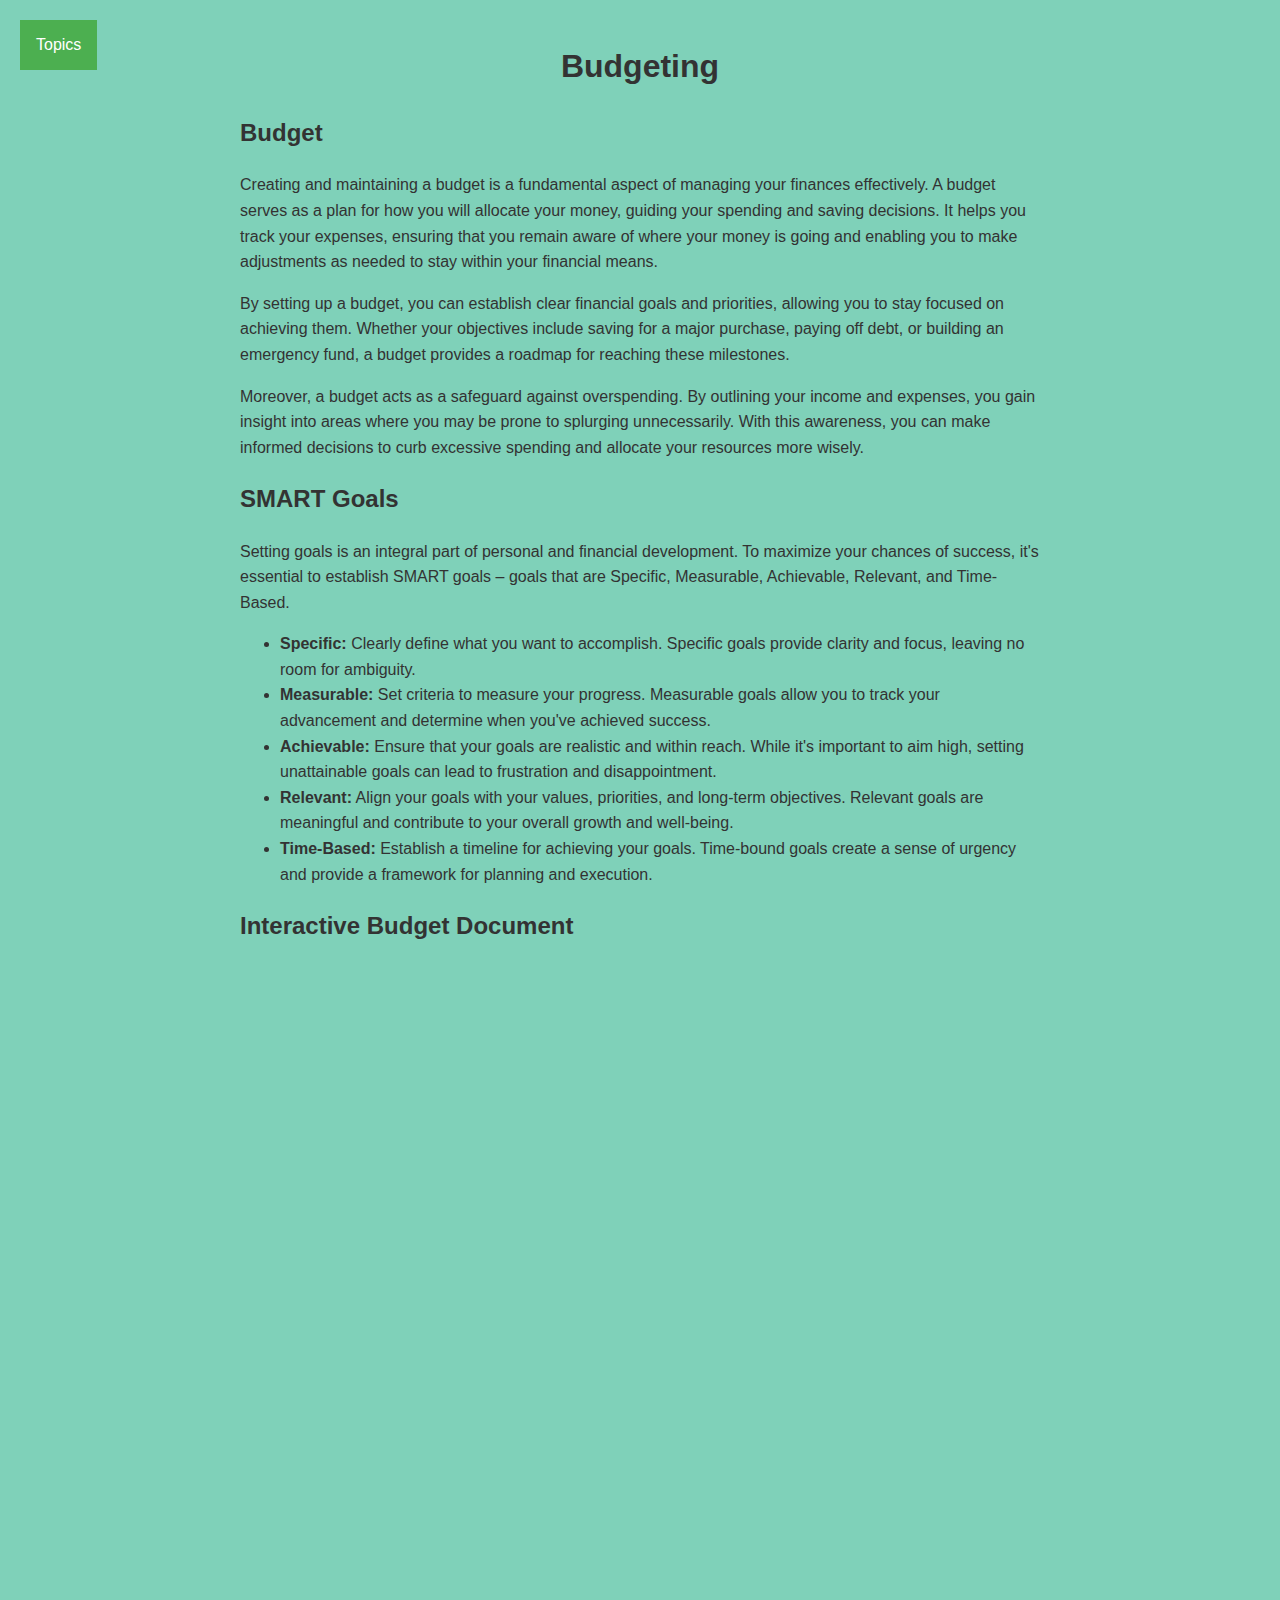
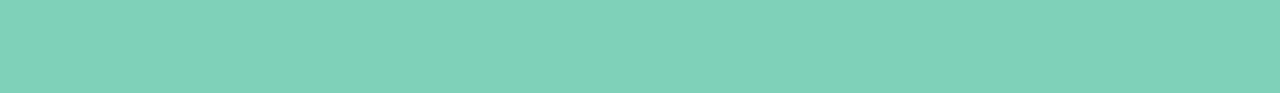
==== budget.html @ efed08c0 "first commit" ====
<!DOCTYPE html>
<html lang="en">
  <head>
    <!-- Metadata Section: This section contains information about the document -->
    <meta charset="UTF-8"> <!-- Specifies the character encoding for the document -->
    <meta name="viewport" content="width=device-width, initial-scale=1.0"> <!-- Defines the viewport settings for responsive design -->
    <meta http-equiv="X-UA-Compatible" content="ie=edge"> <!-- Sets the compatibility mode for Internet Explorer -->
    <title>Budgeting</title> <!-- Title of the document -->
    <link rel="stylesheet" href="style.css"> <!-- Links an external CSS stylesheet for styling -->
  </head>
  <body>
    <div class="dropdown-container">
      <div class="dropdown">
        <button class="dropbtn">Topics</button>
        <div class="dropdown-content">
          <a href="index.html">Fundamentals of Financial Literacy</a>
          <a href="personal_finance.html">Personal Finance</a>
          <a href="savings.html">Savings</a>
          <a href="finance_institutions.html">Financial Institutions</a>
          <a href="credit.html">Credit</a>
        </div>
      </div>
    </div>
    <!-- Content Section: This section contains the visible content of the document -->
    <div class="container">
        <h1>Budgeting</h1> <!-- Main heading for the page -->
        
        <!-- Budget Section -->
        <h2>Budget</h2> <!-- Subheading for the budget section -->
        <p>Creating and maintaining a budget is a fundamental aspect of managing your finances effectively. A budget serves as a plan for how you will allocate your money, guiding your spending and saving decisions. It helps you track your expenses, ensuring that you remain aware of where your money is going and enabling you to make adjustments as needed to stay within your financial means.</p>
        <p>By setting up a budget, you can establish clear financial goals and priorities, allowing you to stay focused on achieving them. Whether your objectives include saving for a major purchase, paying off debt, or building an emergency fund, a budget provides a roadmap for reaching these milestones.</p>
        <p>Moreover, a budget acts as a safeguard against overspending. By outlining your income and expenses, you gain insight into areas where you may be prone to splurging unnecessarily. With this awareness, you can make informed decisions to curb excessive spending and allocate your resources more wisely.</p>
        
        <!-- SMART Goals Section -->
        <h2>SMART Goals</h2> <!-- Subheading for SMART goals section -->
        <p>Setting goals is an integral part of personal and financial development. To maximize your chances of success, it's essential to establish SMART goals – goals that are Specific, Measurable, Achievable, Relevant, and Time-Based.</p>
        <ul>
            <!-- Unordered list of SMART goal criteria -->
            <li><strong>Specific:</strong> Clearly define what you want to accomplish. Specific goals provide clarity and focus, leaving no room for ambiguity.</li>
            <li><strong>Measurable:</strong> Set criteria to measure your progress. Measurable goals allow you to track your advancement and determine when you've achieved success.</li>
            <li><strong>Achievable:</strong> Ensure that your goals are realistic and within reach. While it's important to aim high, setting unattainable goals can lead to frustration and disappointment.</li>
            <li><strong>Relevant:</strong> Align your goals with your values, priorities, and long-term objectives. Relevant goals are meaningful and contribute to your overall growth and well-being.</li>
            <li><strong>Time-Based:</strong> Establish a timeline for achieving your goals. Time-bound goals create a sense of urgency and provide a framework for planning and execution.</li>
        </ul>
        <h2>Interactive Budget Document</h2>
        <iframe width="700" height="700" frameborder="0" scrolling="no" src="https://minersutep-my.sharepoint.com/personal/erquezada_miners_utep_edu/_layouts/15/Doc.aspx?sourcedoc={73b5ddf6-f707-4487-af69-bb62660f0e3d}&action=embedview&AllowTyping=True&wdHideGridlines=True&wdHideHeaders=True&wdDownloadButton=True&wdInConfigurator=True&wdInConfigurator=True"></iframe>
    </div>
</body>
</html>
---- style.css ----
body {
  background-color: #7FD1B9; /* Soft, muted teal */
  margin: 0;
  padding: 0;
  font-family: Arial, sans-serif;
  line-height: 1.6;
  color: #333; /* Dark text color */
}

.container {
  max-width: 800px;
  margin: 0 auto;
  padding: 20px;
}

h1 {
  color: #333;
  text-align: center;
}

p {
  color: #333;
}

a {
  display: block;
  margin-bottom: 10px;
  color: #333;
  text-decoration: none;
  transition: color 0.3s;
}

a:hover {
  color: #007bff; /* Change color on hover */
}

/* Dropdown button container */
.dropdown-container {
  position: absolute;
  top: 20px; /* Adjust as needed */
  left: 20px; /* Adjust as needed */
}

/* Dropdown button */
.dropbtn {
  background-color: #4CAF50;
  color: white;
  padding: 16px;
  font-size: 16px;
  border: none;
  cursor: pointer;
}

/* Dropdown container (hidden by default) */
.dropdown-content {
  display: none;
  position: absolute;
  background-color: #f9f9f9;
  min-width: 160px;
  box-shadow: 0px 8px 16px 0px rgba(0,0,0,0.2);
  z-index: 1;
}

/* Links inside the dropdown */
.dropdown-content a {
  color: black;
  padding: 12px 16px;
  text-decoration: none;
  display: block;
}

/* Change color of dropdown links on hover */
.dropdown-content a:hover {
  background-color: #f1f1f1;
}

/* Show the dropdown container on hover */
.dropdown-container:hover .dropdown-content {
  display: block;
}
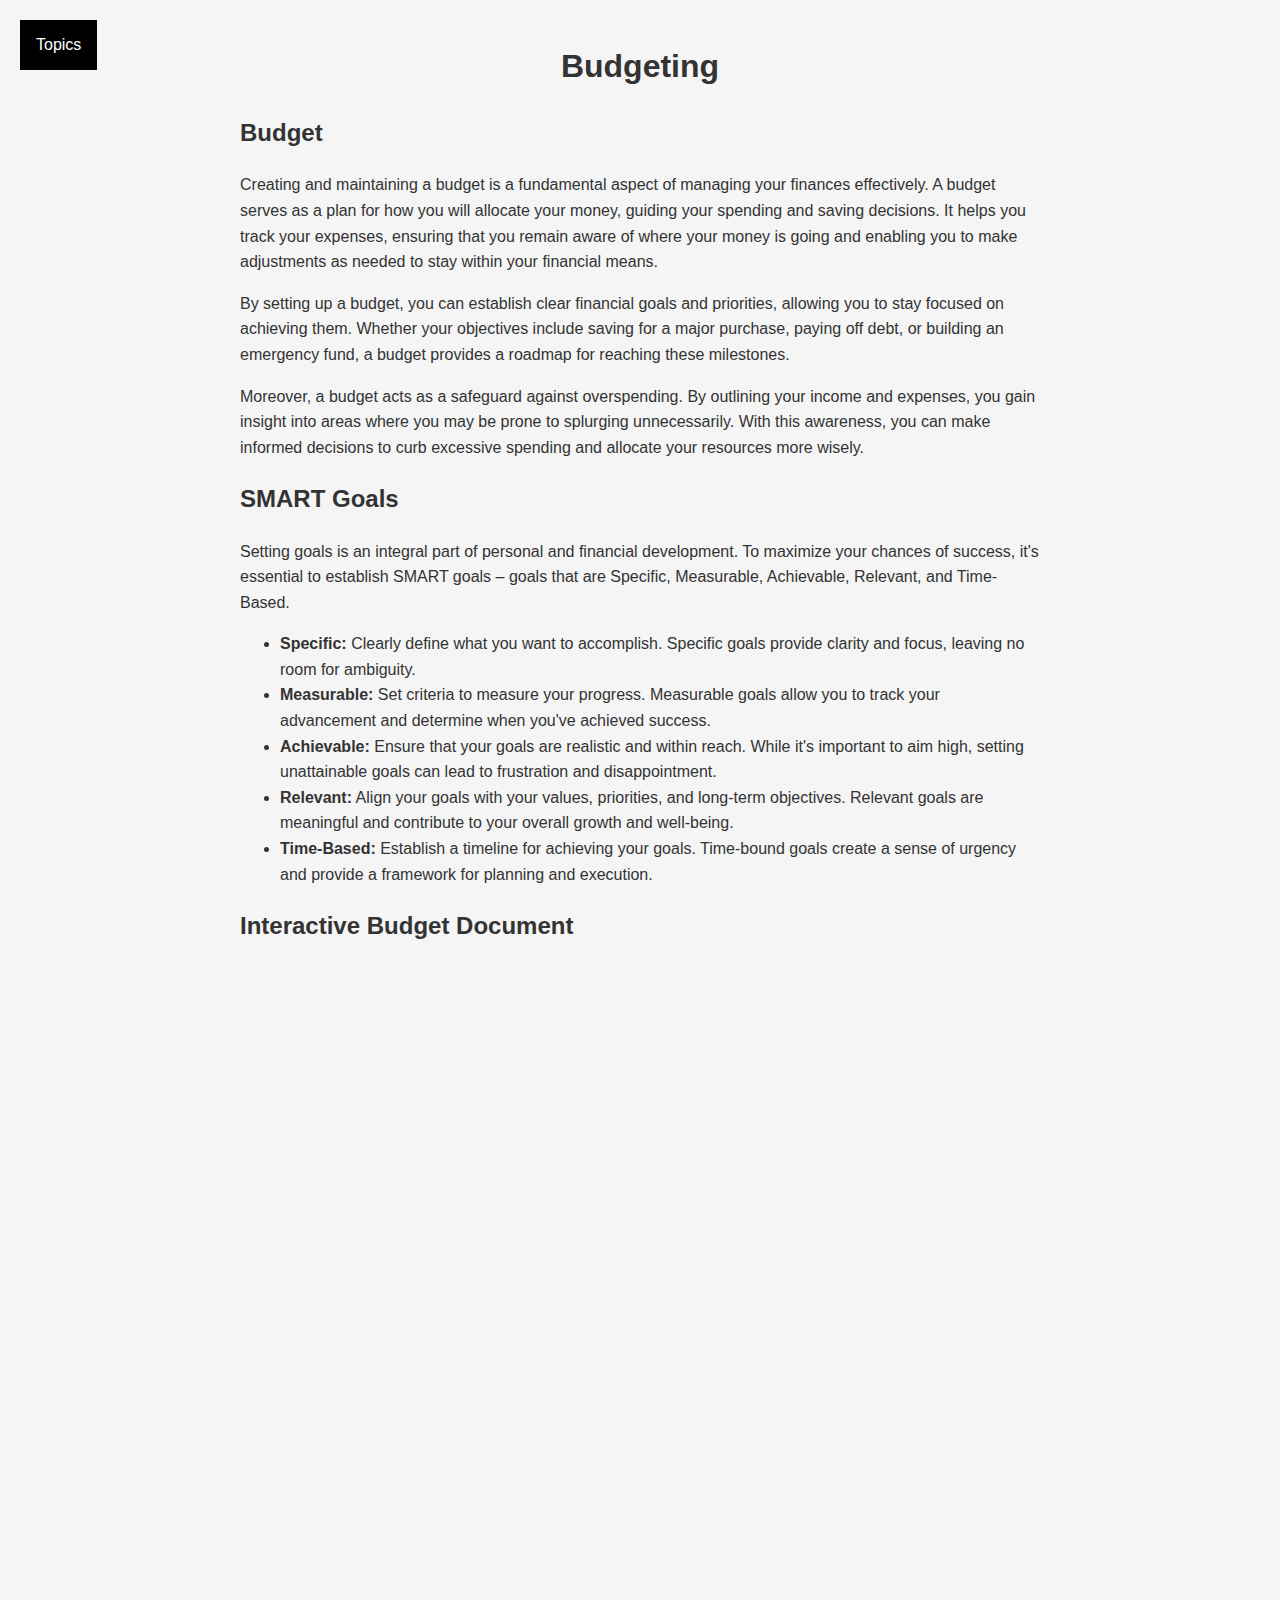
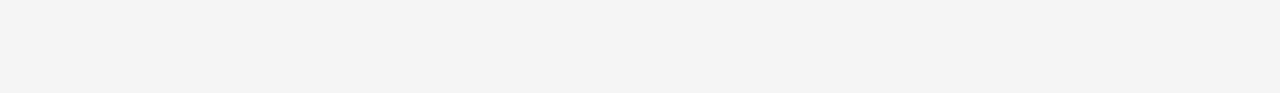
==== commit 84edd764: "Added two more html pages" ====
--- a/budget.html
+++ b/budget.html
@@ -18,6 +18,7 @@
           <a href="savings.html">Savings</a>
           <a href="finance_institutions.html">Financial Institutions</a>
           <a href="credit.html">Credit</a>
+          <a href="loan.html">Loans</a>
         </div>
       </div>
     </div>
--- a/style.css
+++ b/style.css
@@ -1,27 +1,33 @@
 body {
-  background-color: #7FD1B9; /* Soft, muted teal */
+  background-color: #f5f5f5; /* clear gray */
   margin: 0;
   padding: 0;
   font-family: Arial, sans-serif;
   line-height: 1.6;
   color: #333; /* Dark text color */
 }
-
+.content {
+  background-color: #fff; /* white */
+  padding: 20px; 
+}
 .container {
   max-width: 800px;
   margin: 0 auto;
   padding: 20px;
 }
+.dropdown-container {
+  background-color: #f5f5f5; 
+ 
+}
+
 
 h1 {
   color: #333;
   text-align: center;
 }
-
 p {
   color: #333;
 }
-
 a {
   display: block;
   margin-bottom: 10px;
@@ -29,28 +35,24 @@
   text-decoration: none;
   transition: color 0.3s;
 }
-
 a:hover {
   color: #007bff; /* Change color on hover */
 }
-
 /* Dropdown button container */
 .dropdown-container {
   position: absolute;
   top: 20px; /* Adjust as needed */
   left: 20px; /* Adjust as needed */
 }
-
 /* Dropdown button */
 .dropbtn {
-  background-color: #4CAF50;
+  background-color: #010102;
   color: white;
   padding: 16px;
   font-size: 16px;
   border: none;
   cursor: pointer;
 }
-
 /* Dropdown container (hidden by default) */
 .dropdown-content {
   display: none;
@@ -60,7 +62,6 @@
   box-shadow: 0px 8px 16px 0px rgba(0,0,0,0.2);
   z-index: 1;
 }
-
 /* Links inside the dropdown */
 .dropdown-content a {
   color: black;
@@ -68,13 +69,11 @@
   text-decoration: none;
   display: block;
 }
-
 /* Change color of dropdown links on hover */
 .dropdown-content a:hover {
   background-color: #f1f1f1;
 }
-
 /* Show the dropdown container on hover */
 .dropdown-container:hover .dropdown-content {
   display: block;
-}
+}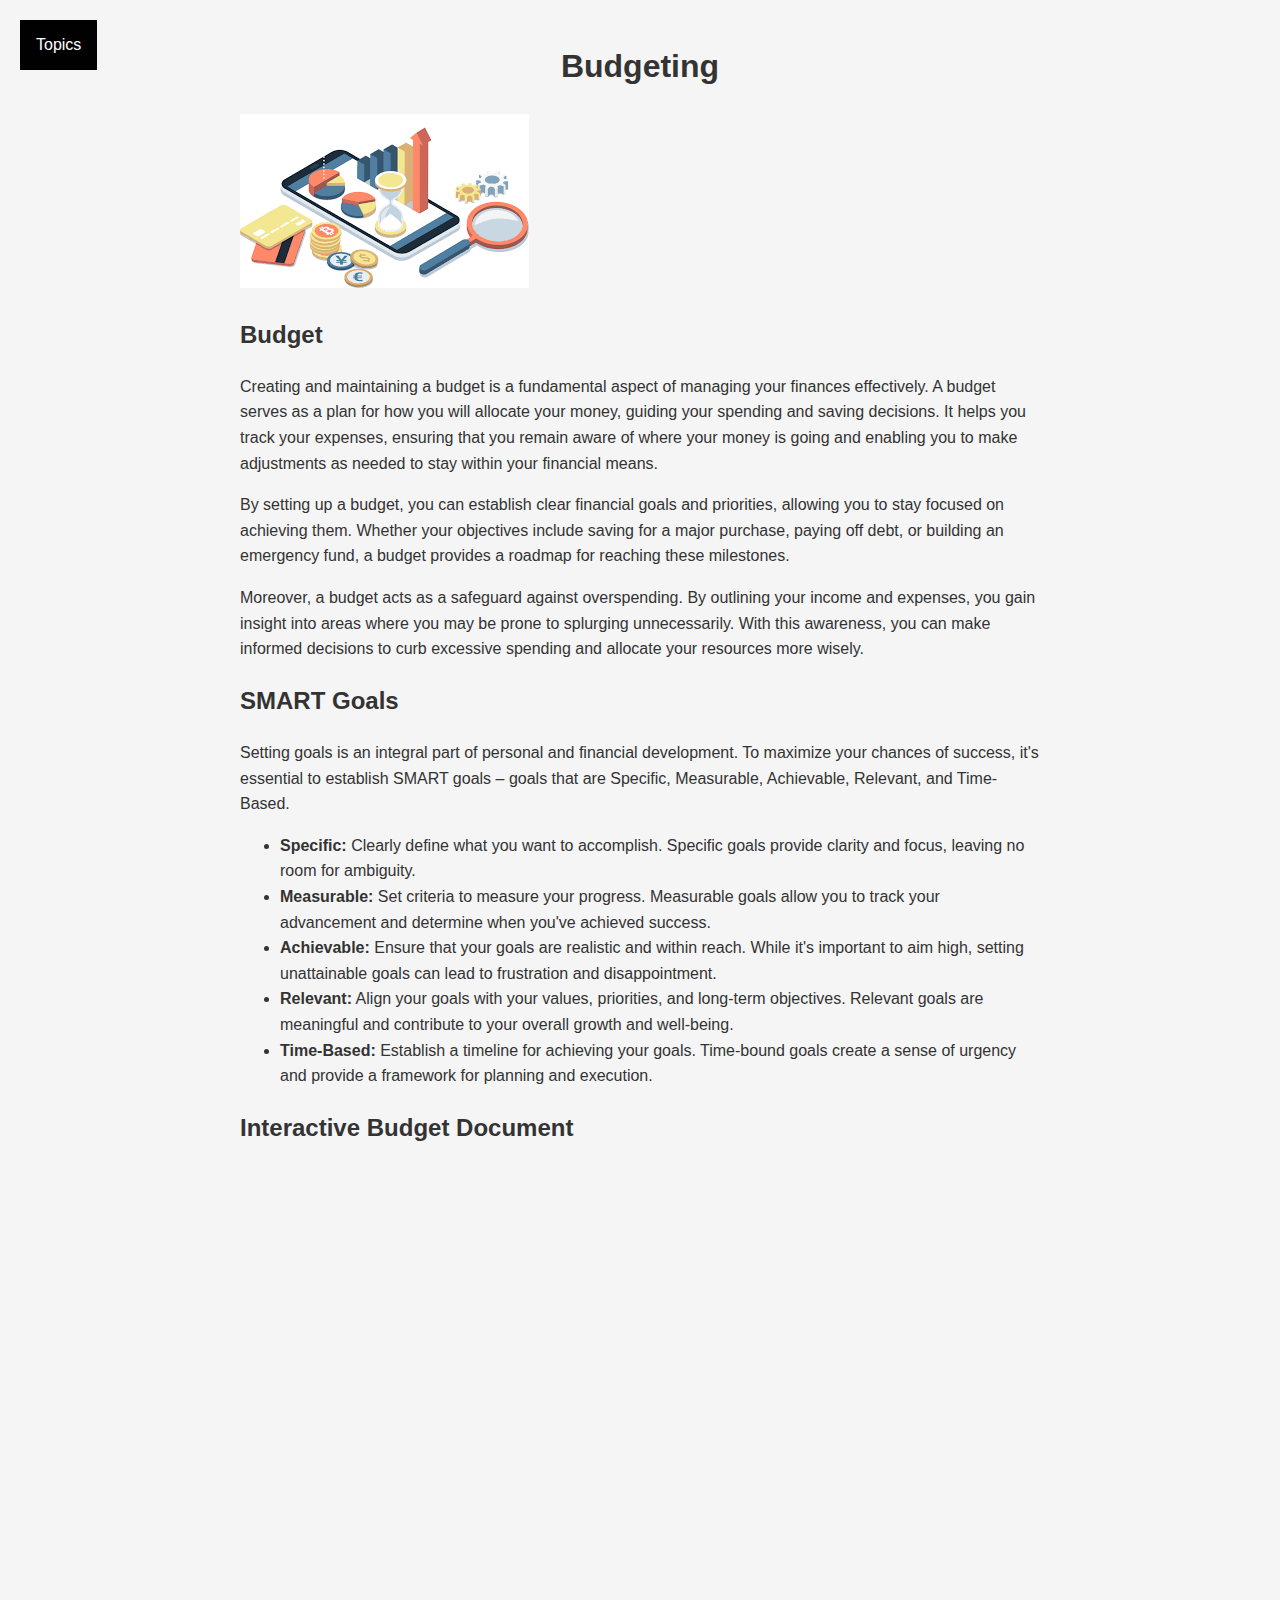
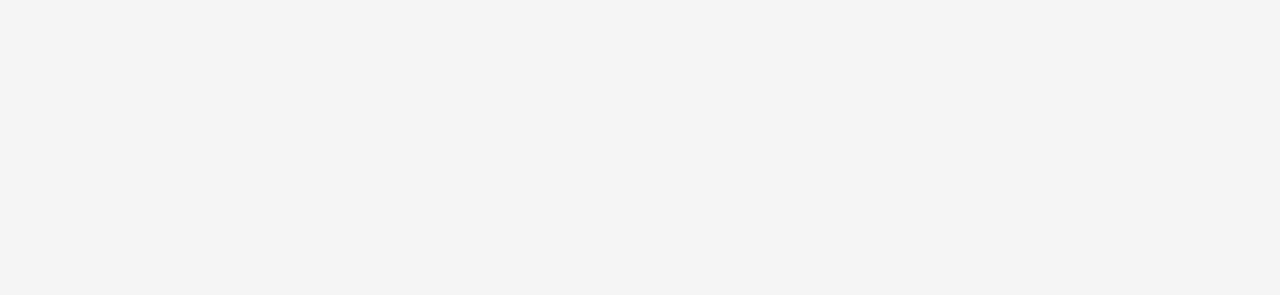
==== commit d9d6acc1: "Linked images to pages" ====
--- a/budget.html
+++ b/budget.html
@@ -25,6 +25,8 @@
     <!-- Content Section: This section contains the visible content of the document -->
     <div class="container">
         <h1>Budgeting</h1> <!-- Main heading for the page -->
+        <img src="images/budget.png" alt="Budgeting">
+
         
         <!-- Budget Section -->
         <h2>Budget</h2> <!-- Subheading for the budget section -->
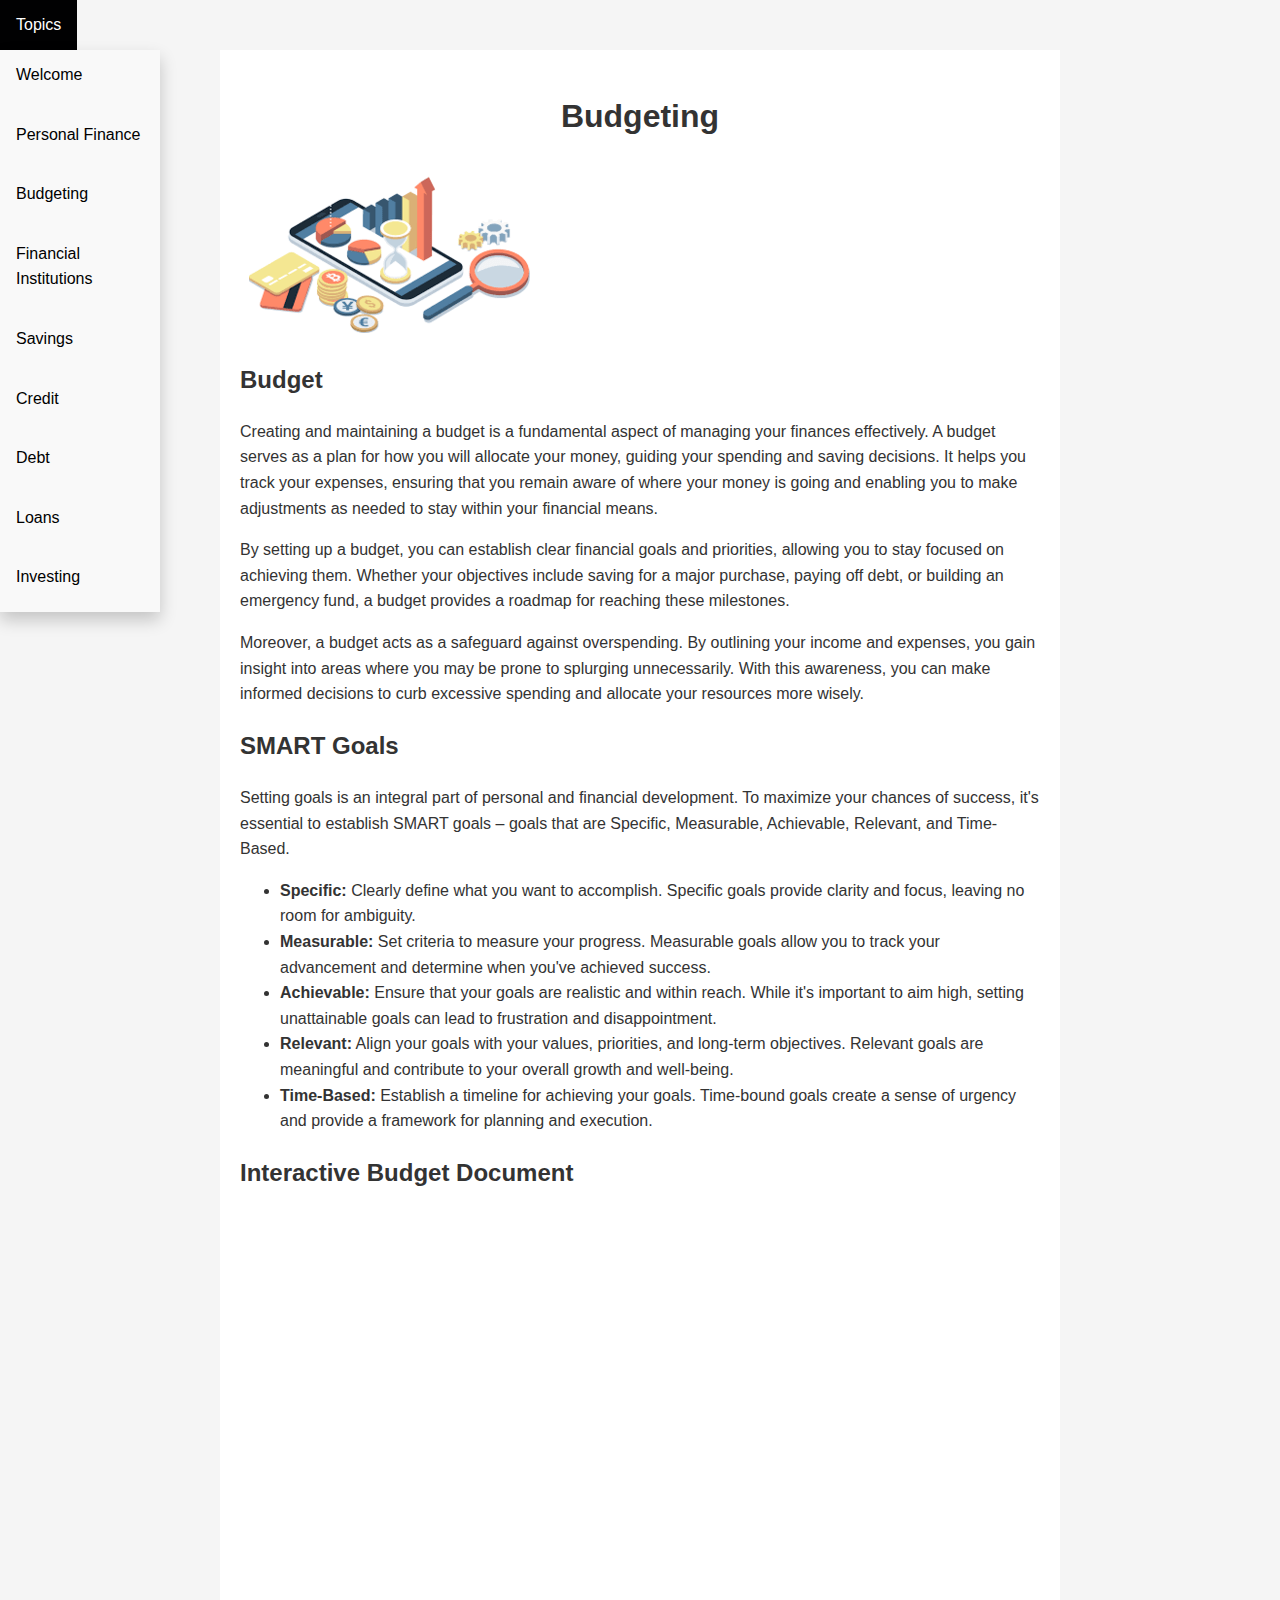
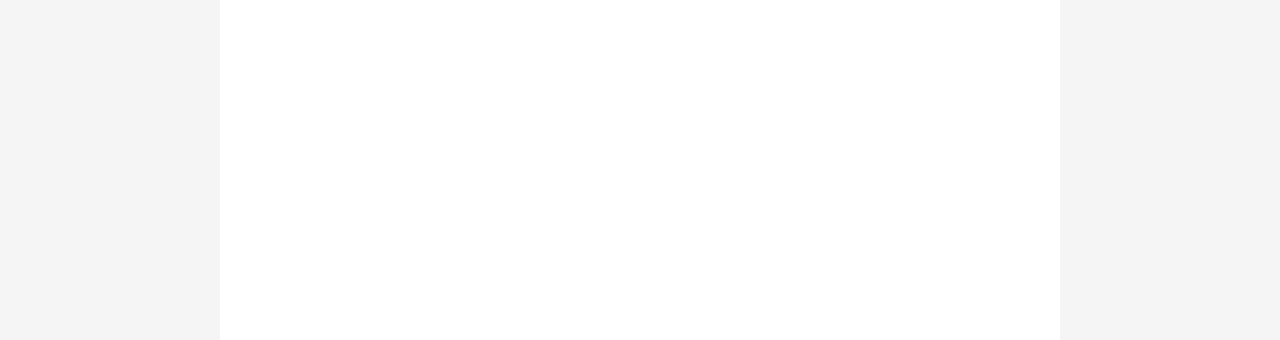
==== commit ce8e0182: "Fixed tab ordering" ====
--- a/budget.html
+++ b/budget.html
@@ -13,12 +13,15 @@
       <div class="dropdown">
         <button class="dropbtn">Topics</button>
         <div class="dropdown-content">
-          <a href="index.html">Fundamentals of Financial Literacy</a>
+          <a href="index.html">Welcome</a>
           <a href="personal_finance.html">Personal Finance</a>
+          <a href="budget.html">Budgeting</a>
+          <a href="finance_institutions.html">Financial Institutions</a>
           <a href="savings.html">Savings</a>
-          <a href="finance_institutions.html">Financial Institutions</a>
           <a href="credit.html">Credit</a>
+          <a href="debt.html">Debt</a>
           <a href="loan.html">Loans</a>
+          <a href="investing.html">Investing</a>
         </div>
       </div>
     </div>
--- a/style.css
+++ b/style.css
@@ -6,45 +6,45 @@
   line-height: 1.6;
   color: #333; /* Dark text color */
 }
-.content {
-  background-color: #fff; /* white */
-  padding: 20px; 
-}
+
 .container {
   max-width: 800px;
   margin: 0 auto;
   padding: 20px;
+  background-color: #fff; /* white */
 }
+
 .dropdown-container {
   background-color: #f5f5f5; 
- 
+  position: relative; /* Change to relative */
+  display: inline-block; /* Change to inline-block */
 }
 
+.dropdown-container:hover .dropdown-content {
+  display: block;
+}
 
-h1 {
-  color: #333;
-  text-align: center;
+.dropdown-content {
+  display: none;
+  position: absolute;
+  top: 100%; /* Show dropdown below the button */
+  background-color: #f9f9f9;
+  min-width: 160px;
+  box-shadow: 0px 8px 16px 0px rgba(0,0,0,0.2);
+  z-index: 1;
 }
-p {
-  color: #333;
+
+.dropdown-content a {
+  color: black;
+  padding: 12px 16px;
+  text-decoration: none;
+  display: block;
 }
-a {
-  display: block;
-  margin-bottom: 10px;
-  color: #333;
-  text-decoration: none;
-  transition: color 0.3s;
+
+.dropdown-content a:hover {
+  background-color: #f1f1f1;
 }
-a:hover {
-  color: #007bff; /* Change color on hover */
-}
-/* Dropdown button container */
-.dropdown-container {
-  position: absolute;
-  top: 20px; /* Adjust as needed */
-  left: 20px; /* Adjust as needed */
-}
-/* Dropdown button */
+
 .dropbtn {
   background-color: #010102;
   color: white;
@@ -53,27 +53,20 @@
   border: none;
   cursor: pointer;
 }
-/* Dropdown container (hidden by default) */
-.dropdown-content {
-  display: none;
-  position: absolute;
-  background-color: #f9f9f9;
-  min-width: 160px;
-  box-shadow: 0px 8px 16px 0px rgba(0,0,0,0.2);
-  z-index: 1;
+
+h1 {
+  color: #333;
+  text-align: center;
 }
-/* Links inside the dropdown */
-.dropdown-content a {
-  color: black;
-  padding: 12px 16px;
+
+a {
+  display: block;
+  margin-bottom: 10px;
+  color: #333;
   text-decoration: none;
-  display: block;
+  transition: color 0.3s;
 }
-/* Change color of dropdown links on hover */
-.dropdown-content a:hover {
-  background-color: #f1f1f1;
+
+a:hover {
+  color: #007bff; /* Change color on hover */
 }
-/* Show the dropdown container on hover */
-.dropdown-container:hover .dropdown-content {
-  display: block;
-}